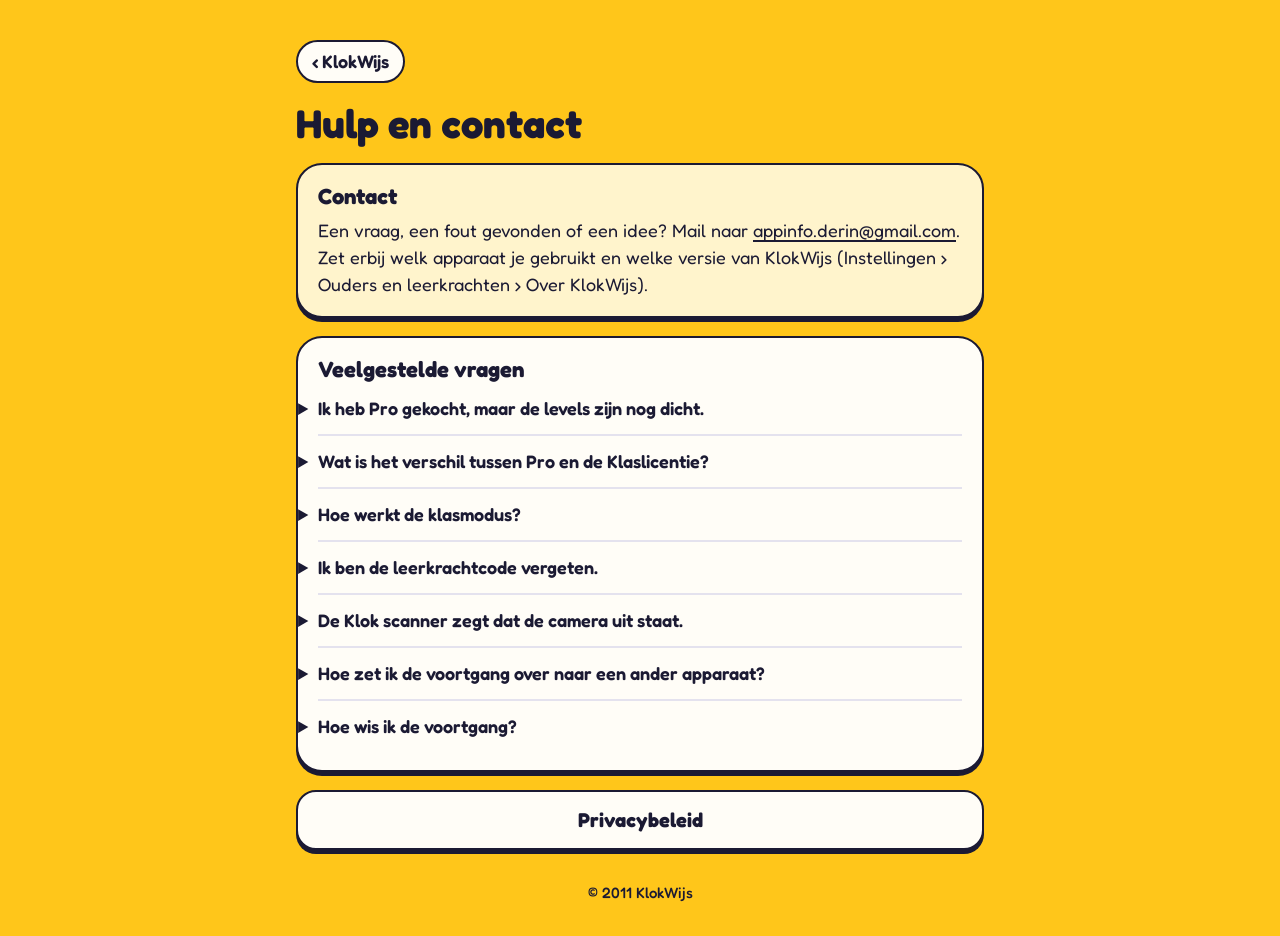
==== support.html @ 66df5281 "Add files via upload" ====
<!doctype html>
<html lang="nl">
<head>
<meta charset="utf-8">
<meta name="viewport" content="width=device-width, initial-scale=1">
<title>Hulp en contact · KlokWijs</title>
<meta name="description" content="Veelgestelde vragen en contact voor de app KlokWijs.">
<link rel="icon" href="assets/klok.svg" type="image/svg+xml">
<link rel="preconnect" href="https://fonts.googleapis.com">
<link rel="preconnect" href="https://fonts.gstatic.com" crossorigin>
<link href="https://fonts.googleapis.com/css2?family=Fredoka:wght@400;500;600;700&display=swap" rel="stylesheet">
<link rel="stylesheet" href="assets/style.css">
</head>
<body>
<main class="page">
  <a class="back" href="index.html">‹ KlokWijs</a>
  <h1>Hulp en contact</h1>

  <section class="card highlight">
    <h2>Contact</h2>
    <p>Een vraag, een fout gevonden of een idee? Mail naar <a href="mailto:appinfo.derin@gmail.com?subject=KlokWijs">appinfo.derin@gmail.com</a>. Zet erbij welk apparaat je gebruikt en welke versie van KlokWijs (Instellingen › Ouders en leerkrachten › Over KlokWijs).</p>
  </section>

  <section class="card">
    <h2>Veelgestelde vragen</h2>

    <details>
      <summary>Ik heb Pro gekocht, maar de levels zijn nog dicht.</summary>
      <p>Ga naar Instellingen › Ouders en leerkrachten › Aankopen herstellen. Gebruik hetzelfde Apple ID als bij de aankoop.</p>
    </details>

    <details>
      <summary>Wat is het verschil tussen Pro en de Klaslicentie?</summary>
      <p>Pro opent alle levels van alle oefeningen voor het gezin. De Klaslicentie is voor leerkrachten: een klas met maximaal 36 leerlingen, voortgang per leerling, PDF-rapporten en alle levels. Beide zijn een eenmalige aankoop, geen abonnement.</p>
    </details>

    <details>
      <summary>Hoe werkt de klasmodus?</summary>
      <p>Maak in de tab Klas een klas aan, voeg leerlingen toe en zet klasmodus aan. Je kiest dan een leerkrachtcode van 4 cijfers. Leerlingen kiezen bij het openen hun eigen naam. De leerkracht komt via "Leerkracht" en de code bij het klasoverzicht.</p>
    </details>

    <details>
      <summary>Ik ben de leerkrachtcode vergeten.</summary>
      <p>Tik op "Code vergeten?" en bevestig met Face ID, Touch ID of de toegangscode van het apparaat. Daarna kies je een nieuwe code.</p>
    </details>

    <details>
      <summary>De Klok scanner zegt dat de camera uit staat.</summary>
      <p>Open de Instellingen-app op je iPhone of iPad, kies KlokWijs en zet Camera aan. Staat de camera uit via Schermtijd, dan moet dat eerst daar worden toegestaan.</p>
    </details>

    <details>
      <summary>Hoe zet ik de voortgang over naar een ander apparaat?</summary>
      <p>Zet op beide apparaten iCloud-synchronisatie aan (Instellingen › Ouders en leerkrachten › Privacy) en log in met hetzelfde Apple ID.</p>
    </details>

    <details>
      <summary>Hoe wis ik de voortgang?</summary>
      <p>Instellingen › Ouders en leerkrachten › "Voortgang van … wissen". Dit wist alleen het gekozen profiel.</p>
    </details>
  </section>

  <nav class="links" aria-label="Pagina's">
    <a class="button button-light" href="privacy.html">Privacybeleid</a>
  </nav>
</main>
<footer class="footer">© 2011 KlokWijs</footer>
</body>
</html>
---- assets/style.css ----
/* KlokWijs site — the app's kids look: icon yellow, ink outlines, hard shadow. */
:root {
  --yellow: #FFC61A;
  --glow: #FFD84D;
  --ink: #1B1A33;
  --card: #FFFDF7;
  --muted: #5C5977;
  --blue: #2F6BFF;
  --cream: #FFF4CC;
}

* { box-sizing: border-box; }

html { -webkit-text-size-adjust: 100%; }

body {
  margin: 0;
  background: var(--yellow);
  color: var(--ink);
  font-family: Fredoka, ui-rounded, "SF Pro Rounded", system-ui, sans-serif;
  font-size: 18px;
  line-height: 1.5;
}

.page {
  max-width: 720px;
  margin: 0 auto;
  padding: 40px 16px 24px;
  display: flex;
  flex-direction: column;
  gap: 18px;
}

h1 { margin: 0; font-size: 40px; font-weight: 700; line-height: 1.1; }
h2 { margin: 0 0 8px; font-size: 22px; font-weight: 700; line-height: 1.2; }
p { margin: 0 0 10px; }
p:last-child { margin-bottom: 0; }
ul { margin: 0; padding-left: 22px; }
li { margin: 4px 0; }

a { color: var(--ink); text-decoration-thickness: 2px; text-underline-offset: 3px; }
a:hover { color: var(--blue); }

.meta { margin: -8px 0 0; font-size: 15px; font-weight: 500; }
.lead { font-size: 21px; font-weight: 500; margin: 0; max-width: 520px; }

.back {
  align-self: flex-start;
  font-weight: 600;
  text-decoration: none;
  padding: 6px 14px;
  border-radius: 999px;
  background: var(--card);
  border: 2.5px solid var(--ink);
}

.card {
  background: var(--card);
  border: 2.5px solid var(--ink);
  border-radius: 26px;
  box-shadow: 0 4px 0 var(--ink);
  padding: 18px 20px;
}

.card.highlight { background: var(--cream); }

.hero {
  display: flex;
  flex-direction: column;
  align-items: center;
  text-align: center;
  gap: 10px;
  padding-top: 12px;
}

.hero-clock { width: 168px; height: 168px; }

.ticks { list-style: none; padding: 0; }
.ticks li { padding-left: 32px; position: relative; font-weight: 500; }
.ticks li::before {
  content: "";
  position: absolute;
  left: 0; top: 4px;
  width: 22px; height: 22px;
  border-radius: 50%;
  background: #3BD1E0;
  border: 2px solid var(--ink);
}

.links { display: flex; flex-wrap: wrap; gap: 12px; }

.button {
  flex: 1 1 220px;
  display: flex;
  align-items: center;
  justify-content: center;
  min-height: 60px;
  padding: 0 20px;
  border-radius: 20px;
  border: 2.5px solid var(--ink);
  box-shadow: 0 4px 0 var(--ink);
  background: var(--blue);
  color: #fff;
  font-size: 20px;
  font-weight: 700;
  text-decoration: none;
}
.button:hover { color: #fff; filter: brightness(1.05); }
.button:active { transform: translateY(3px); box-shadow: 0 1px 0 var(--ink); }
.button-light { background: var(--card); color: var(--ink); }
.button-light:hover { color: var(--ink); }

details {
  border-top: 2px solid #E4E2EE;
  padding: 12px 0;
}
details:first-of-type { border-top: 0; padding-top: 4px; }
summary {
  cursor: pointer;
  font-weight: 600;
  list-style-position: outside;
}
details p { margin-top: 8px; }

.footer {
  text-align: center;
  font-size: 15px;
  font-weight: 500;
  padding: 8px 16px 32px;
}

@media (max-width: 480px) {
  body { font-size: 17px; }
  h1 { font-size: 34px; }
  .page { padding-top: 28px; }
}
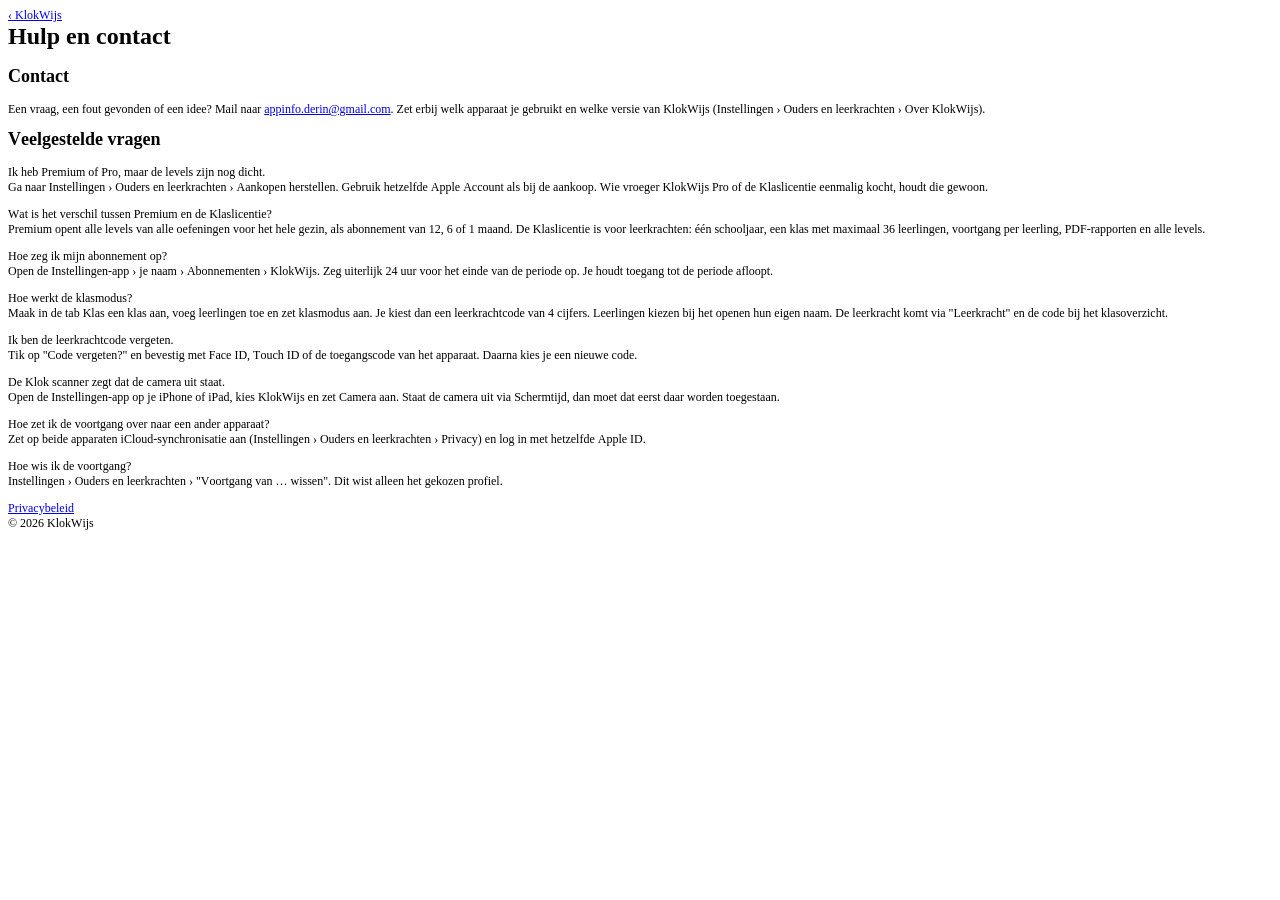
==== commit 21f279d0: "Add files via upload" ====
--- a/support.html
+++ b/support.html
@@ -1,69 +1,44 @@
-<!doctype html>
-<html lang="nl">
+<!DOCTYPE html PUBLIC "-//W3C//DTD HTML 4.01//EN" "http://www.w3.org/TR/html4/strict.dtd">
+<html>
 <head>
-<meta charset="utf-8">
-<meta name="viewport" content="width=device-width, initial-scale=1">
-<title>Hulp en contact · KlokWijs</title>
-<meta name="description" content="Veelgestelde vragen en contact voor de app KlokWijs.">
-<link rel="icon" href="assets/klok.svg" type="image/svg+xml">
-<link rel="preconnect" href="https://fonts.googleapis.com">
-<link rel="preconnect" href="https://fonts.gstatic.com" crossorigin>
-<link href="https://fonts.googleapis.com/css2?family=Fredoka:wght@400;500;600;700&display=swap" rel="stylesheet">
-<link rel="stylesheet" href="assets/style.css">
+  <meta http-equiv="Content-Type" content="text/html; charset=utf-8">
+  <meta http-equiv="Content-Style-Type" content="text/css">
+  <title></title>
+  <meta name="Description" content="Veelgestelde vragen en contact voor de app KlokWijs.">
+  <meta name="Generator" content="Cocoa HTML Writer">
+  <meta name="CocoaVersion" content="2775.1">
+  <style type="text/css">
+    p.p1 {margin: 0.0px 0.0px 0.0px 0.0px; font: 12.0px Times; color: #0000e9; -webkit-text-stroke: #0000e9}
+    p.p4 {margin: 0.0px 0.0px 12.0px 0.0px; font: 12.0px Times; -webkit-text-stroke: #000000}
+    p.p5 {margin: 0.0px 0.0px 0.0px 0.0px; font: 12.0px Times; -webkit-text-stroke: #000000}
+    span.s1 {text-decoration: underline ; font-kerning: none}
+    span.s2 {font-kerning: none}
+    span.s3 {text-decoration: underline ; font-kerning: none; color: #0000e9; -webkit-text-stroke: 0px #0000e9}
+  </style>
 </head>
 <body>
-<main class="page">
-  <a class="back" href="index.html">‹ KlokWijs</a>
-  <h1>Hulp en contact</h1>
-
-  <section class="card highlight">
-    <h2>Contact</h2>
-    <p>Een vraag, een fout gevonden of een idee? Mail naar <a href="mailto:appinfo.derin@gmail.com?subject=KlokWijs">appinfo.derin@gmail.com</a>. Zet erbij welk apparaat je gebruikt en welke versie van KlokWijs (Instellingen › Ouders en leerkrachten › Over KlokWijs).</p>
-  </section>
-
-  <section class="card">
-    <h2>Veelgestelde vragen</h2>
-
-    <details>
-      <summary>Ik heb Pro gekocht, maar de levels zijn nog dicht.</summary>
-      <p>Ga naar Instellingen › Ouders en leerkrachten › Aankopen herstellen. Gebruik hetzelfde Apple ID als bij de aankoop.</p>
-    </details>
-
-    <details>
-      <summary>Wat is het verschil tussen Pro en de Klaslicentie?</summary>
-      <p>Pro opent alle levels van alle oefeningen voor het gezin. De Klaslicentie is voor leerkrachten: een klas met maximaal 36 leerlingen, voortgang per leerling, PDF-rapporten en alle levels. Beide zijn een eenmalige aankoop, geen abonnement.</p>
-    </details>
-
-    <details>
-      <summary>Hoe werkt de klasmodus?</summary>
-      <p>Maak in de tab Klas een klas aan, voeg leerlingen toe en zet klasmodus aan. Je kiest dan een leerkrachtcode van 4 cijfers. Leerlingen kiezen bij het openen hun eigen naam. De leerkracht komt via "Leerkracht" en de code bij het klasoverzicht.</p>
-    </details>
-
-    <details>
-      <summary>Ik ben de leerkrachtcode vergeten.</summary>
-      <p>Tik op "Code vergeten?" en bevestig met Face ID, Touch ID of de toegangscode van het apparaat. Daarna kies je een nieuwe code.</p>
-    </details>
-
-    <details>
-      <summary>De Klok scanner zegt dat de camera uit staat.</summary>
-      <p>Open de Instellingen-app op je iPhone of iPad, kies KlokWijs en zet Camera aan. Staat de camera uit via Schermtijd, dan moet dat eerst daar worden toegestaan.</p>
-    </details>
-
-    <details>
-      <summary>Hoe zet ik de voortgang over naar een ander apparaat?</summary>
-      <p>Zet op beide apparaten iCloud-synchronisatie aan (Instellingen › Ouders en leerkrachten › Privacy) en log in met hetzelfde Apple ID.</p>
-    </details>
-
-    <details>
-      <summary>Hoe wis ik de voortgang?</summary>
-      <p>Instellingen › Ouders en leerkrachten › "Voortgang van … wissen". Dit wist alleen het gekozen profiel.</p>
-    </details>
-  </section>
-
-  <nav class="links" aria-label="Pagina's">
-    <a class="button button-light" href="privacy.html">Privacybeleid</a>
-  </nav>
-</main>
-<footer class="footer">© 2011 KlokWijs</footer>
+<p class="p1"><span class="s1"><a href="file:///Users/ziyabal/Development/KlokWijs-iOS/website/index.html">‹ KlokWijs</a></span></p>
+<h1 style="margin: 0.0px 0.0px 16.1px 0.0px; font: 24.0px Times; -webkit-text-stroke: #000000"><span class="s2"><b>Hulp en contact</b></span></h1>
+<h2 style="margin: 0.0px 0.0px 14.9px 0.0px; font: 18.0px Times; -webkit-text-stroke: #000000"><span class="s2"><b>Contact</b></span></h2>
+<p class="p4"><span class="s2">Een vraag, een fout gevonden of een idee? Mail naar </span><span class="s3">appinfo.derin@gmail.com</span><span class="s2">. Zet erbij welk apparaat je gebruikt en welke versie van KlokWijs (Instellingen › Ouders en leerkrachten › Over KlokWijs).</span></p>
+<h2 style="margin: 0.0px 0.0px 14.9px 0.0px; font: 18.0px Times; -webkit-text-stroke: #000000"><span class="s2"><b>Veelgestelde vragen</b></span></h2>
+<p class="p5"><span class="s2">Ik heb Premium of Pro, maar de levels zijn nog dicht.</span></p>
+<p class="p4"><span class="s2">Ga naar Instellingen › Ouders en leerkrachten › Aankopen herstellen. Gebruik hetzelfde Apple Account als bij de aankoop. Wie vroeger KlokWijs Pro of de Klaslicentie eenmalig kocht, houdt die gewoon.</span></p>
+<p class="p5"><span class="s2">Wat is het verschil tussen Premium en de Klaslicentie?</span></p>
+<p class="p4"><span class="s2">Premium opent alle levels van alle oefeningen voor het hele gezin, als abonnement van 12, 6 of 1 maand. De Klaslicentie is voor leerkrachten: één schooljaar, een klas met maximaal 36 leerlingen, voortgang per leerling, PDF-rapporten en alle levels.</span></p>
+<p class="p5"><span class="s2">Hoe zeg ik mijn abonnement op?</span></p>
+<p class="p4"><span class="s2">Open de Instellingen-app › je naam › Abonnementen › KlokWijs. Zeg uiterlijk 24 uur voor het einde van de periode op. Je houdt toegang tot de periode afloopt.</span></p>
+<p class="p5"><span class="s2">Hoe werkt de klasmodus?</span></p>
+<p class="p4"><span class="s2">Maak in de tab Klas een klas aan, voeg leerlingen toe en zet klasmodus aan. Je kiest dan een leerkrachtcode van 4 cijfers. Leerlingen kiezen bij het openen hun eigen naam. De leerkracht komt via "Leerkracht" en de code bij het klasoverzicht.</span></p>
+<p class="p5"><span class="s2">Ik ben de leerkrachtcode vergeten.</span></p>
+<p class="p4"><span class="s2">Tik op "Code vergeten?" en bevestig met Face ID, Touch ID of de toegangscode van het apparaat. Daarna kies je een nieuwe code.</span></p>
+<p class="p5"><span class="s2">De Klok scanner zegt dat de camera uit staat.</span></p>
+<p class="p4"><span class="s2">Open de Instellingen-app op je iPhone of iPad, kies KlokWijs en zet Camera aan. Staat de camera uit via Schermtijd, dan moet dat eerst daar worden toegestaan.</span></p>
+<p class="p5"><span class="s2">Hoe zet ik de voortgang over naar een ander apparaat?</span></p>
+<p class="p4"><span class="s2">Zet op beide apparaten iCloud-synchronisatie aan (Instellingen › Ouders en leerkrachten › Privacy) en log in met hetzelfde Apple ID.</span></p>
+<p class="p5"><span class="s2">Hoe wis ik de voortgang?</span></p>
+<p class="p4"><span class="s2">Instellingen › Ouders en leerkrachten › "Voortgang van … wissen". Dit wist alleen het gekozen profiel.</span></p>
+<p class="p1"><span class="s1"><a href="file:///Users/ziyabal/Development/KlokWijs-iOS/website/privacy.html">Privacybeleid</a></span></p>
+<p class="p5"><span class="s2">© 2026 KlokWijs</span></p>
 </body>
 </html>
